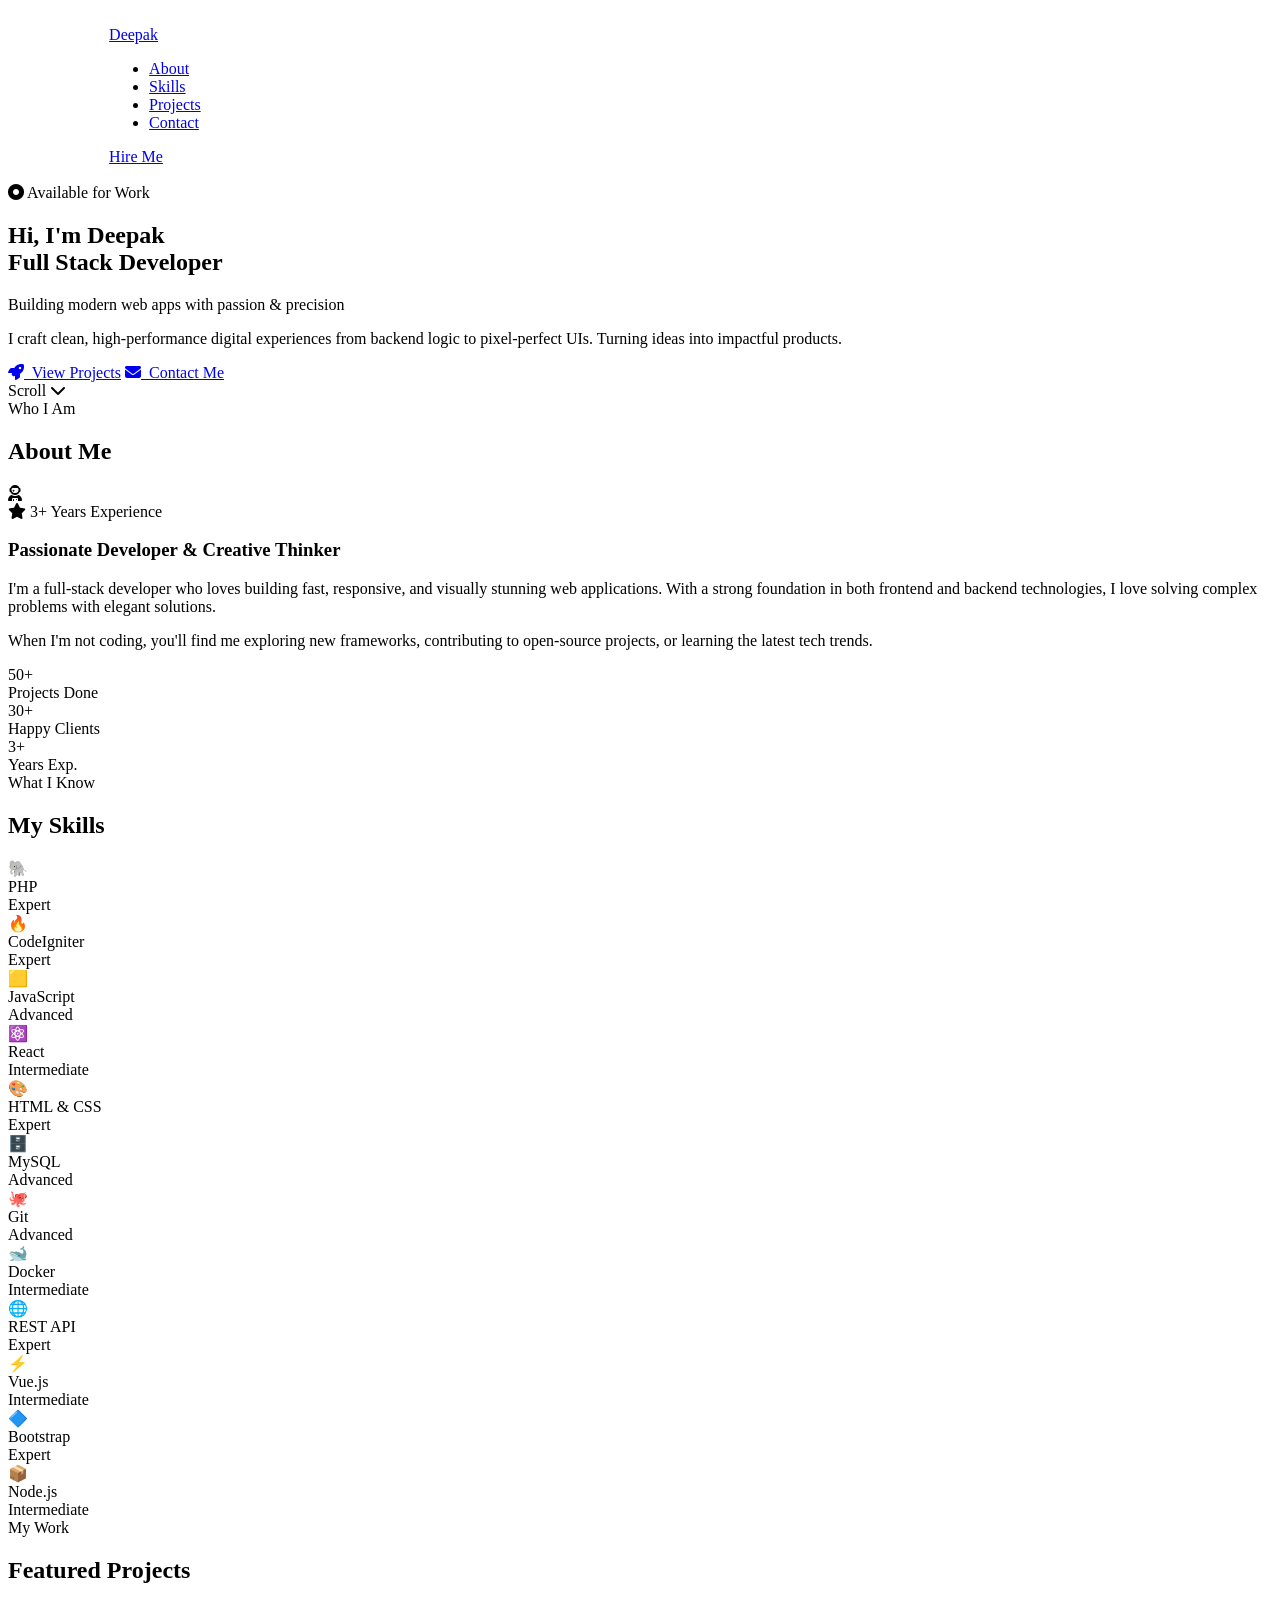
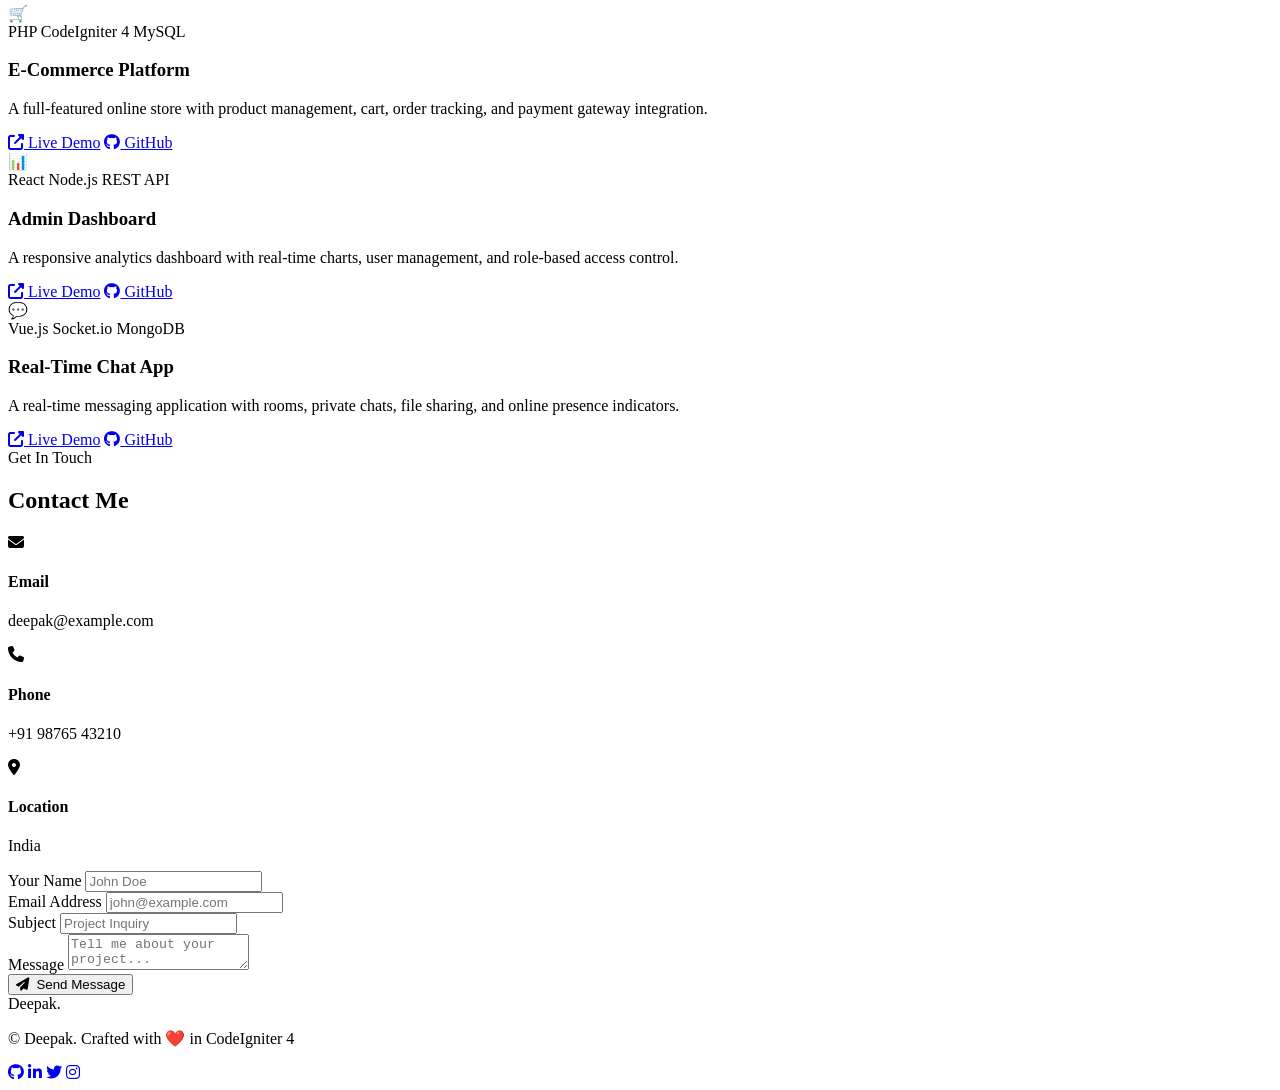
==== v2.html @ ba1d5355 "Add v2.html for personal portfolio website This file contains the complete HTML structure for a pers" ====
<!DOCTYPE html>
<html lang="en">

<head>
    <meta charset="UTF-8">
    <meta name="viewport" content="width=device-width, initial-scale=1.0">
    <meta name="description"
        content="Deepak - Full Stack Developer Portfolio. Explore my projects, skills, and experience.">
    <title>
       Sarathi V
    </title>

    <!-- Google Fonts -->
    <link
        href="https://fonts.googleapis.com/css2?family=Inter:wght@300;400;500;600;700;800;900&family=Outfit:wght@400;600;700;800&display=swap"
        rel="stylesheet">

    <!-- Font Awesome -->
    <link rel="stylesheet" href="https://cdnjs.cloudflare.com/ajax/libs/font-awesome/6.5.0/css/all.min.css">
    <link rel="stylesheet" href="https://meet-deepak-com.vercel.app/style.css">

</head>

<body>

    <!-- ===== NAVBAR ===== -->
    <nav id="navbar">
        <a href="#" class="nav-logo">Deepak</a>
        <ul class="nav-links">
            <li><a href="#about">About</a></li>
            <li><a href="#skills">Skills</a></li>
            <li><a href="#projects">Projects</a></li>
            <li><a href="#contact">Contact</a></li>
        </ul>
        <a href="#contact" class="nav-btn">Hire Me</a>
    </nav>

    <!-- ===== HERO SECTION ===== -->
    <section class="hero" id="home">
        <div class="hero-bg"></div>
        <div class="hero-content">
            <div class="hero-badge">
                <i class="fas fa-circle-dot fa-beat-fade"></i>
                Available for Work
            </div>
            <h1 class="hero-title">
                Hi, I'm <span class="highlight">Deepak</span><br>
                Full Stack Developer
            </h1>
            <p class="hero-subtitle">
                Building <span>modern web apps</span> with passion & precision
            </p>
            <p class="hero-description">
                I craft clean, high-performance digital experiences from backend logic to pixel-perfect UIs. Turning
                ideas into impactful products.
            </p>
            <div class="hero-actions">
                <a href="#projects" class="btn-primary"><i class="fas fa-rocket"></i> &nbsp;View Projects</a>
                <a href="#contact" class="btn-secondary"><i class="fas fa-envelope"></i> &nbsp;Contact Me</a>
            </div>
        </div>
        <div class="scroll-indicator">
            <span>Scroll</span>
            <i class="fas fa-chevron-down"></i>
        </div>
    </section>

    <!-- ===== ABOUT SECTION ===== -->
    <section id="about">
        <div class="section-header fade-in">
            <div class="section-label">Who I Am</div>
            <h2 class="section-title">About Me</h2>
            <div class="section-line"></div>
        </div>
        <div class="about-grid">
            <div class="about-avatar fade-in">
                <div class="avatar-frame">
                    <div class="avatar-inner">
                        <i class="fas fa-user-astronaut"></i>
                    </div>
                </div>
                <div class="avatar-badge">
                    <i class="fas fa-star"></i> 3+ Years Experience
                </div>
            </div>
            <div class="about-content fade-in">
                <h3>Passionate Developer & Creative Thinker</h3>
                <p>
                    I'm a full-stack developer who loves building fast, responsive, and visually stunning web
                    applications.
                    With a strong foundation in both frontend and backend technologies, I love solving complex problems
                    with elegant solutions.
                </p>
                <p>
                    When I'm not coding, you'll find me exploring new frameworks, contributing to open-source projects,
                    or learning the latest tech trends.
                </p>
                <div class="about-stats">
                    <div class="stat-card">
                        <div class="stat-number">50+</div>
                        <div class="stat-label">Projects Done</div>
                    </div>
                    <div class="stat-card">
                        <div class="stat-number">30+</div>
                        <div class="stat-label">Happy Clients</div>
                    </div>
                    <div class="stat-card">
                        <div class="stat-number">3+</div>
                        <div class="stat-label">Years Exp.</div>
                    </div>
                </div>
            </div>
        </div>
    </section>

    <!-- ===== SKILLS SECTION ===== -->
    <section id="skills">
        <div class="section-header fade-in">
            <div class="section-label">What I Know</div>
            <h2 class="section-title">My Skills</h2>
            <div class="section-line"></div>
        </div>
        <div class="skills-grid">
            <div class="skill-card fade-in">
                <span class="skill-icon">🐘</span>
                <div class="skill-name">PHP</div>
                <div class="skill-level">Expert</div>
            </div>
        
            <div class="skill-card fade-in">
                <span class="skill-icon">🔥</span>
                <div class="skill-name">CodeIgniter</div>
                <div class="skill-level">Expert</div>
            </div>
        
            <div class="skill-card fade-in">
                <span class="skill-icon">🟨</span>
                <div class="skill-name">JavaScript</div>
                <div class="skill-level">Advanced</div>
            </div>
        
            <div class="skill-card fade-in">
                <span class="skill-icon">⚛️</span>
                <div class="skill-name">React</div>
                <div class="skill-level">Intermediate</div>
            </div>
        
            <div class="skill-card fade-in">
                <span class="skill-icon">🎨</span>
                <div class="skill-name">HTML &amp; CSS</div>
                <div class="skill-level">Expert</div>
            </div>
        
            <div class="skill-card fade-in">
                <span class="skill-icon">🗄️</span>
                <div class="skill-name">MySQL</div>
                <div class="skill-level">Advanced</div>
            </div>
        
            <div class="skill-card fade-in">
                <span class="skill-icon">🐙</span>
                <div class="skill-name">Git</div>
                <div class="skill-level">Advanced</div>
            </div>
        
            <div class="skill-card fade-in">
                <span class="skill-icon">🐋</span>
                <div class="skill-name">Docker</div>
                <div class="skill-level">Intermediate</div>
            </div>
        
            <div class="skill-card fade-in">
                <span class="skill-icon">🌐</span>
                <div class="skill-name">REST API</div>
                <div class="skill-level">Expert</div>
            </div>
        
            <div class="skill-card fade-in">
                <span class="skill-icon">⚡</span>
                <div class="skill-name">Vue.js</div>
                <div class="skill-level">Intermediate</div>
            </div>
        
            <div class="skill-card fade-in">
                <span class="skill-icon">🔷</span>
                <div class="skill-name">Bootstrap</div>
                <div class="skill-level">Expert</div>
            </div>
        
            <div class="skill-card fade-in">
                <span class="skill-icon">📦</span>
                <div class="skill-name">Node.js</div>
                <div class="skill-level">Intermediate</div>
            </div>
        </div>
    </section>

    <!-- ===== PROJECTS SECTION ===== -->
    <section id="projects">
        <div class="section-header fade-in">
            <div class="section-label">My Work</div>
            <h2 class="section-title">Featured Projects</h2>
            <div class="section-line"></div>
        </div>
        <div class="projects-grid">
            <div class="project-card fade-in">
                <div class="project-thumb purple">🛒</div>
                <div class="project-body">
                    <div class="project-tags">
                        <span class="tag">PHP</span>
                        <span class="tag">CodeIgniter 4</span>
                        <span class="tag">MySQL</span>
                    </div>
                    <h3>E-Commerce Platform</h3>
                    <p>A full-featured online store with product management, cart, order tracking, and payment gateway
                        integration.</p>
                    <div class="project-links">
                        <a href="#" class="project-link"><i class="fas fa-external-link-alt"></i> Live Demo</a>
                        <a href="#" class="project-link"><i class="fab fa-github"></i> GitHub</a>
                    </div>
                </div>
            </div>
            <div class="project-card fade-in">
                <div class="project-thumb pink">📊</div>
                <div class="project-body">
                    <div class="project-tags">
                        <span class="tag">React</span>
                        <span class="tag">Node.js</span>
                        <span class="tag">REST API</span>
                    </div>
                    <h3>Admin Dashboard</h3>
                    <p>A responsive analytics dashboard with real-time charts, user management, and role-based access
                        control.</p>
                    <div class="project-links">
                        <a href="#" class="project-link"><i class="fas fa-external-link-alt"></i> Live Demo</a>
                        <a href="#" class="project-link"><i class="fab fa-github"></i> GitHub</a>
                    </div>
                </div>
            </div>
            <div class="project-card fade-in">
                <div class="project-thumb cyan">💬</div>
                <div class="project-body">
                    <div class="project-tags">
                        <span class="tag">Vue.js</span>
                        <span class="tag">Socket.io</span>
                        <span class="tag">MongoDB</span>
                    </div>
                    <h3>Real-Time Chat App</h3>
                    <p>A real-time messaging application with rooms, private chats, file sharing, and online presence
                        indicators.</p>
                    <div class="project-links">
                        <a href="#" class="project-link"><i class="fas fa-external-link-alt"></i> Live Demo</a>
                        <a href="#" class="project-link"><i class="fab fa-github"></i> GitHub</a>
                    </div>
                </div>
            </div>
        </div>
    </section>

    <!-- ===== CONTACT SECTION ===== -->
    <section id="contact">
        <div class="section-header fade-in">
            <div class="section-label">Get In Touch</div>
            <h2 class="section-title">Contact Me</h2>
            <div class="section-line"></div>
        </div>
        <div class="contact-container">
            <div class="contact-info fade-in">
                <div class="contact-item">
                    <i class="fas fa-envelope"></i>
                    <h4>Email</h4>
                    <p>deepak@example.com</p>
                </div>
                <div class="contact-item">
                    <i class="fas fa-phone"></i>
                    <h4>Phone</h4>
                    <p>+91 98765 43210</p>
                </div>
                <div class="contact-item">
                    <i class="fas fa-map-marker-alt"></i>
                    <h4>Location</h4>
                    <p>India</p>
                </div>
            </div>
            <div class="contact-form fade-in">
                <div class="form-row">
                    <div class="form-group">
                        <label for="name">Your Name</label>
                        <input type="text" id="name" placeholder="John Doe">
                    </div>
                    <div class="form-group">
                        <label for="email">Email Address</label>
                        <input type="email" id="email" placeholder="john@example.com">
                    </div>
                </div>
                <div class="form-group">
                    <label for="subject">Subject</label>
                    <input type="text" id="subject" placeholder="Project Inquiry">
                </div>
                <div class="form-group">
                    <label for="message">Message</label>
                    <textarea id="message" placeholder="Tell me about your project..."></textarea>
                </div>
                <button type="button" class="form-submit">
                    <i class="fas fa-paper-plane"></i> &nbsp;Send Message
                </button>
            </div>
        </div>
    </section>

    <!-- ===== FOOTER ===== -->
    <footer>
        <div class="footer-brand">Deepak.</div>
        <p class="footer-text">©
            <?= date('Y') ?> Deepak. Crafted with ❤️ in CodeIgniter 4
        </p>
        <div class="social-links">
            <a href="#" class="social-link" title="GitHub"><i class="fab fa-github"></i></a>
            <a href="#" class="social-link" title="LinkedIn"><i class="fab fa-linkedin-in"></i></a>
            <a href="#" class="social-link" title="Twitter"><i class="fab fa-twitter"></i></a>
            <a href="#" class="social-link" title="Instagram"><i class="fab fa-instagram"></i></a>
        </div>
    </footer>

    <script>
        // ===== NAVBAR SCROLL EFFECT =====
        window.addEventListener('scroll', () => {
            const nav = document.getElementById('navbar');
            nav.style.padding = window.scrollY > 50 ? '12px 8%' : '18px 8%';
            nav.style.boxShadow = window.scrollY > 50 ? '0 4px 30px rgba(0,0,0,0.4)' : 'none';
        });

        // ===== SCROLL ANIMATIONS =====
        const observer = new IntersectionObserver((entries) => {
            entries.forEach((entry, i) => {
                if (entry.isIntersecting) {
                    setTimeout(() => entry.target.classList.add('visible'), i * 80);
                }
            });
        }, { threshold: 0.1 });

        document.querySelectorAll('.fade-in').forEach(el => observer.observe(el));

        // ===== SMOOTH SCROLL =====
        document.querySelectorAll('a[href^="#"]').forEach(link => {
            link.addEventListener('click', e => {
                const target = document.querySelector(link.getAttribute('href'));
                if (target) {
                    e.preventDefault();
                    target.scrollIntoView({ behavior: 'smooth', block: 'start' });
                }
            });
        });
    </script>

</body>

</html>
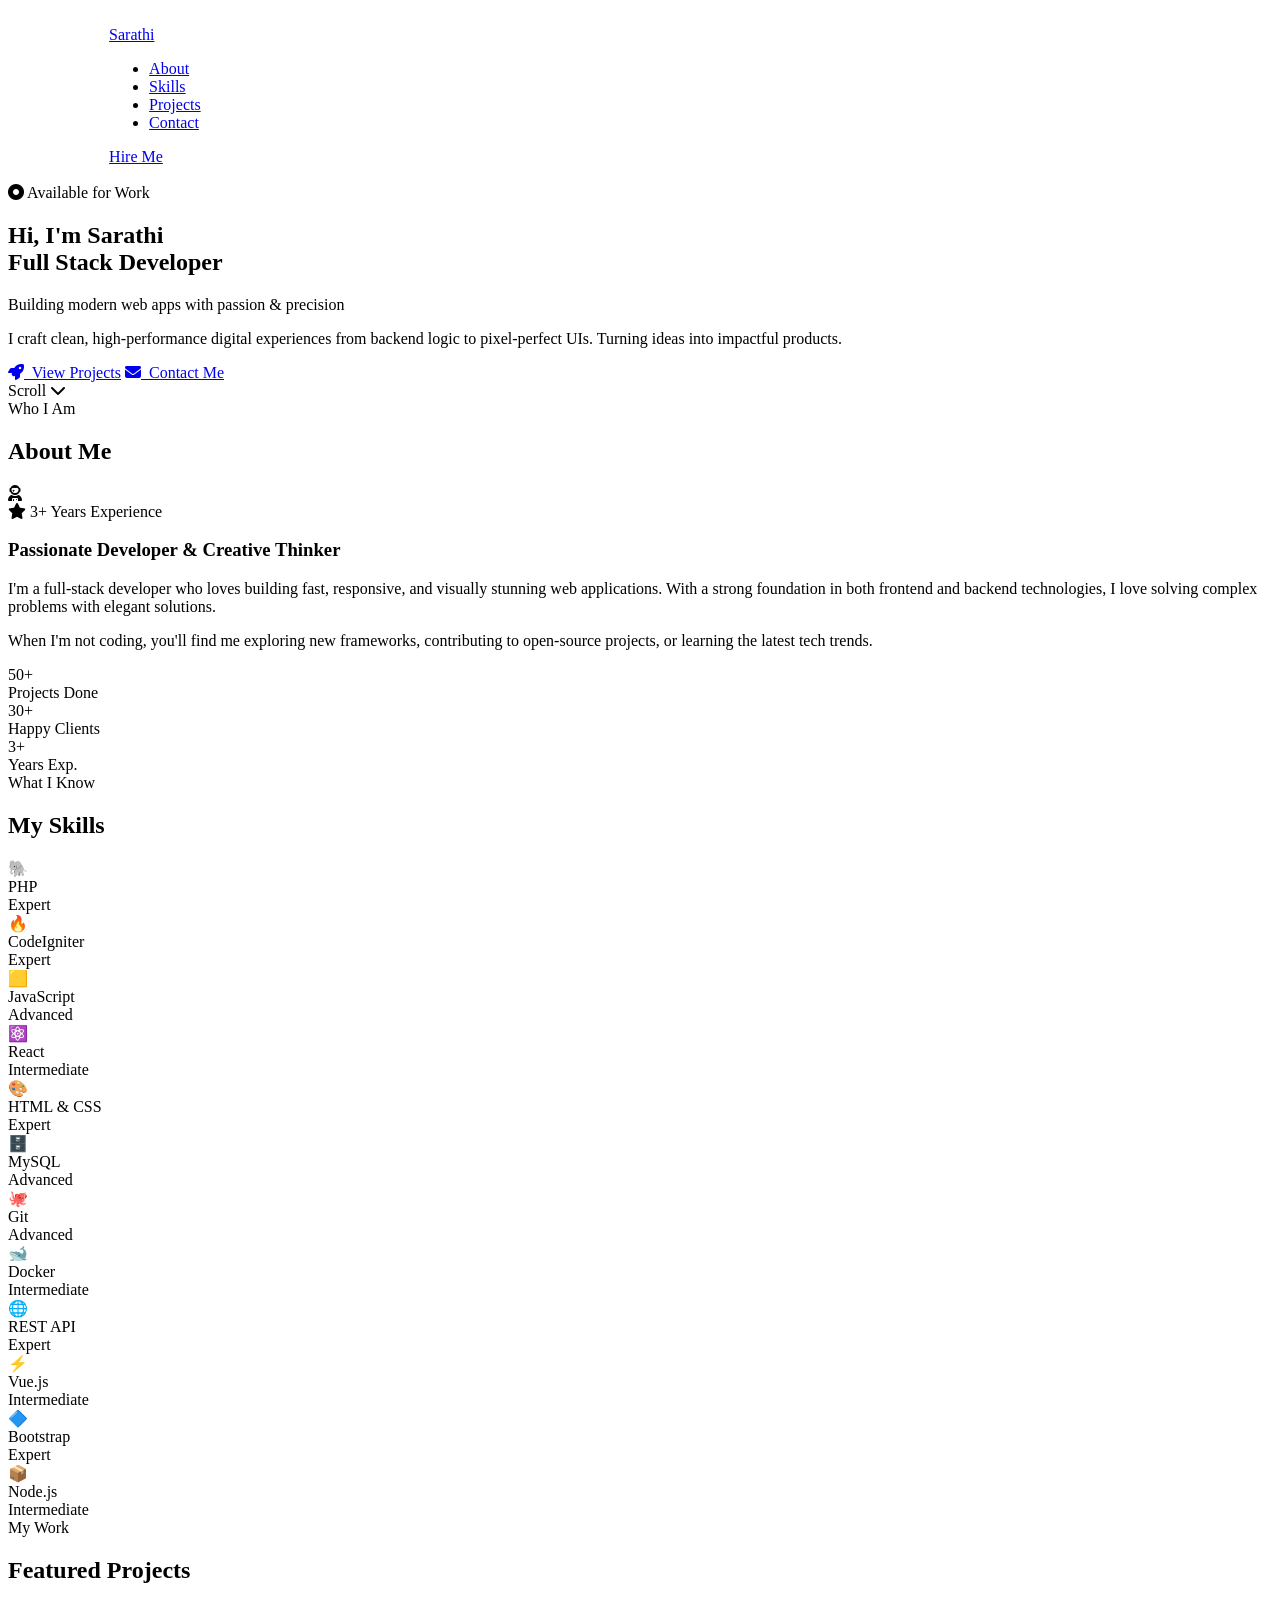
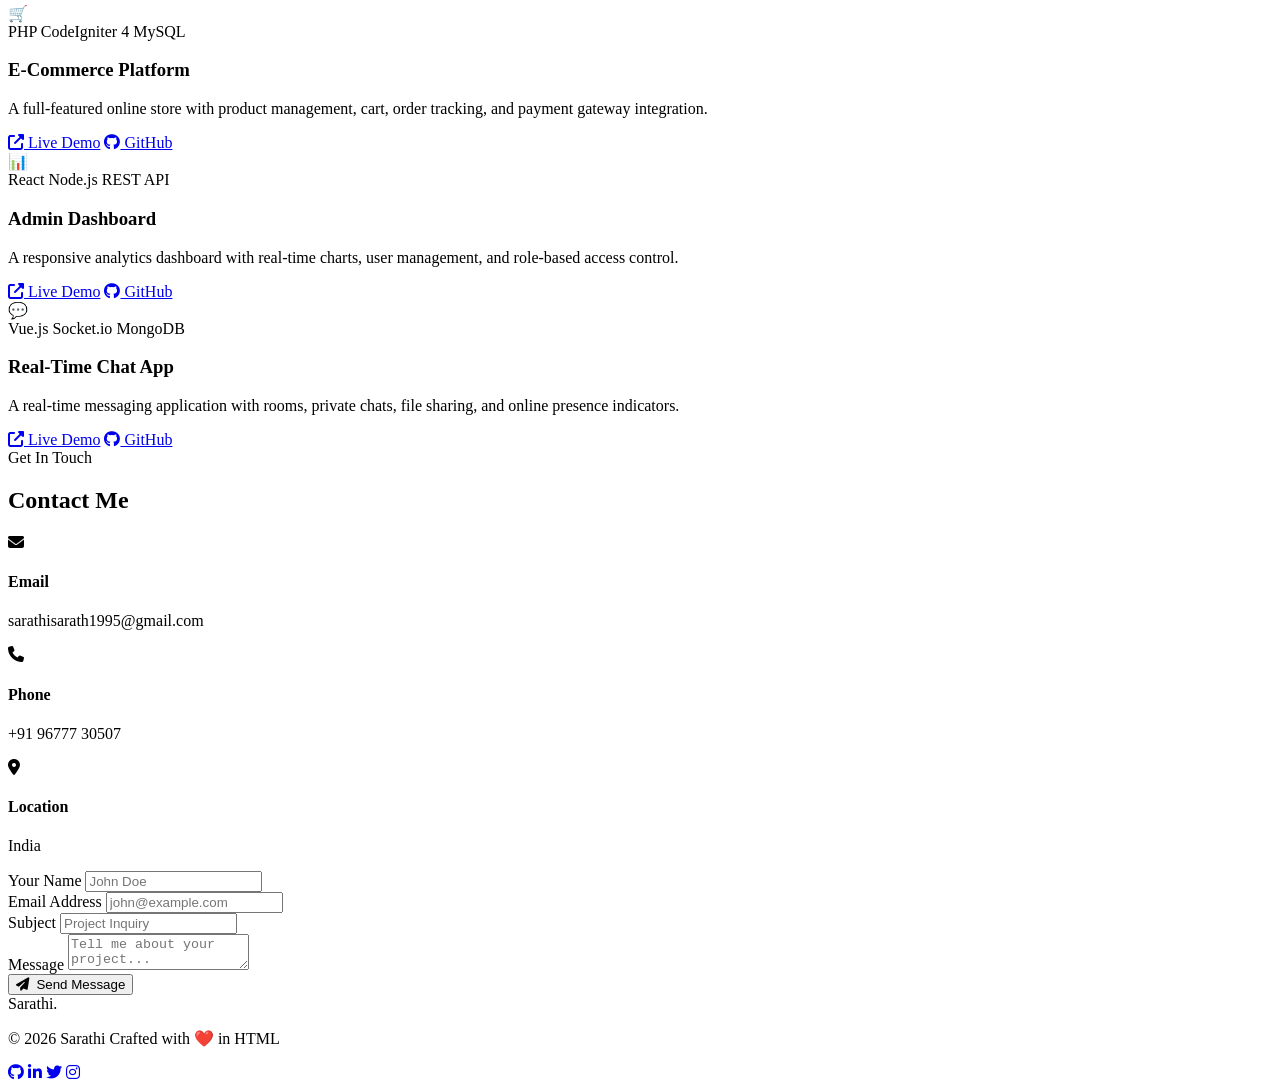
==== commit a64910ee: "Update v2.html" ====
--- a/v2.html
+++ b/v2.html
@@ -5,7 +5,7 @@
     <meta charset="UTF-8">
     <meta name="viewport" content="width=device-width, initial-scale=1.0">
     <meta name="description"
-        content="Deepak - Full Stack Developer Portfolio. Explore my projects, skills, and experience.">
+        content="Sarathi - Full Stack Developer Portfolio. Explore my projects, skills, and experience.">
     <title>
        Sarathi V
     </title>
@@ -17,7 +17,7 @@
 
     <!-- Font Awesome -->
     <link rel="stylesheet" href="https://cdnjs.cloudflare.com/ajax/libs/font-awesome/6.5.0/css/all.min.css">
-    <link rel="stylesheet" href="https://meet-deepak-com.vercel.app/style.css">
+    <link rel="stylesheet" href="https://portfolio-sarathiv.vercel.app/style.css">
 
 </head>
 
@@ -25,7 +25,7 @@
 
     <!-- ===== NAVBAR ===== -->
     <nav id="navbar">
-        <a href="#" class="nav-logo">Deepak</a>
+        <a href="#" class="nav-logo">Sarathi</a>
         <ul class="nav-links">
             <li><a href="#about">About</a></li>
             <li><a href="#skills">Skills</a></li>
@@ -44,7 +44,7 @@
                 Available for Work
             </div>
             <h1 class="hero-title">
-                Hi, I'm <span class="highlight">Deepak</span><br>
+                Hi, I'm <span class="highlight">Sarathi</span><br>
                 Full Stack Developer
             </h1>
             <p class="hero-subtitle">
@@ -269,12 +269,12 @@
                 <div class="contact-item">
                     <i class="fas fa-envelope"></i>
                     <h4>Email</h4>
-                    <p>deepak@example.com</p>
+                    <p>sarathisarath1995@gmail.com</p>
                 </div>
                 <div class="contact-item">
                     <i class="fas fa-phone"></i>
                     <h4>Phone</h4>
-                    <p>+91 98765 43210</p>
+                    <p>+91 96777 30507</p>
                 </div>
                 <div class="contact-item">
                     <i class="fas fa-map-marker-alt"></i>
@@ -310,9 +310,9 @@
 
     <!-- ===== FOOTER ===== -->
     <footer>
-        <div class="footer-brand">Deepak.</div>
+        <div class="footer-brand">Sarathi.</div>
         <p class="footer-text">©
-            <?= date('Y') ?> Deepak. Crafted with ❤️ in CodeIgniter 4
+            2026 Sarathi Crafted with ❤️ in HTML
         </p>
         <div class="social-links">
             <a href="#" class="social-link" title="GitHub"><i class="fab fa-github"></i></a>
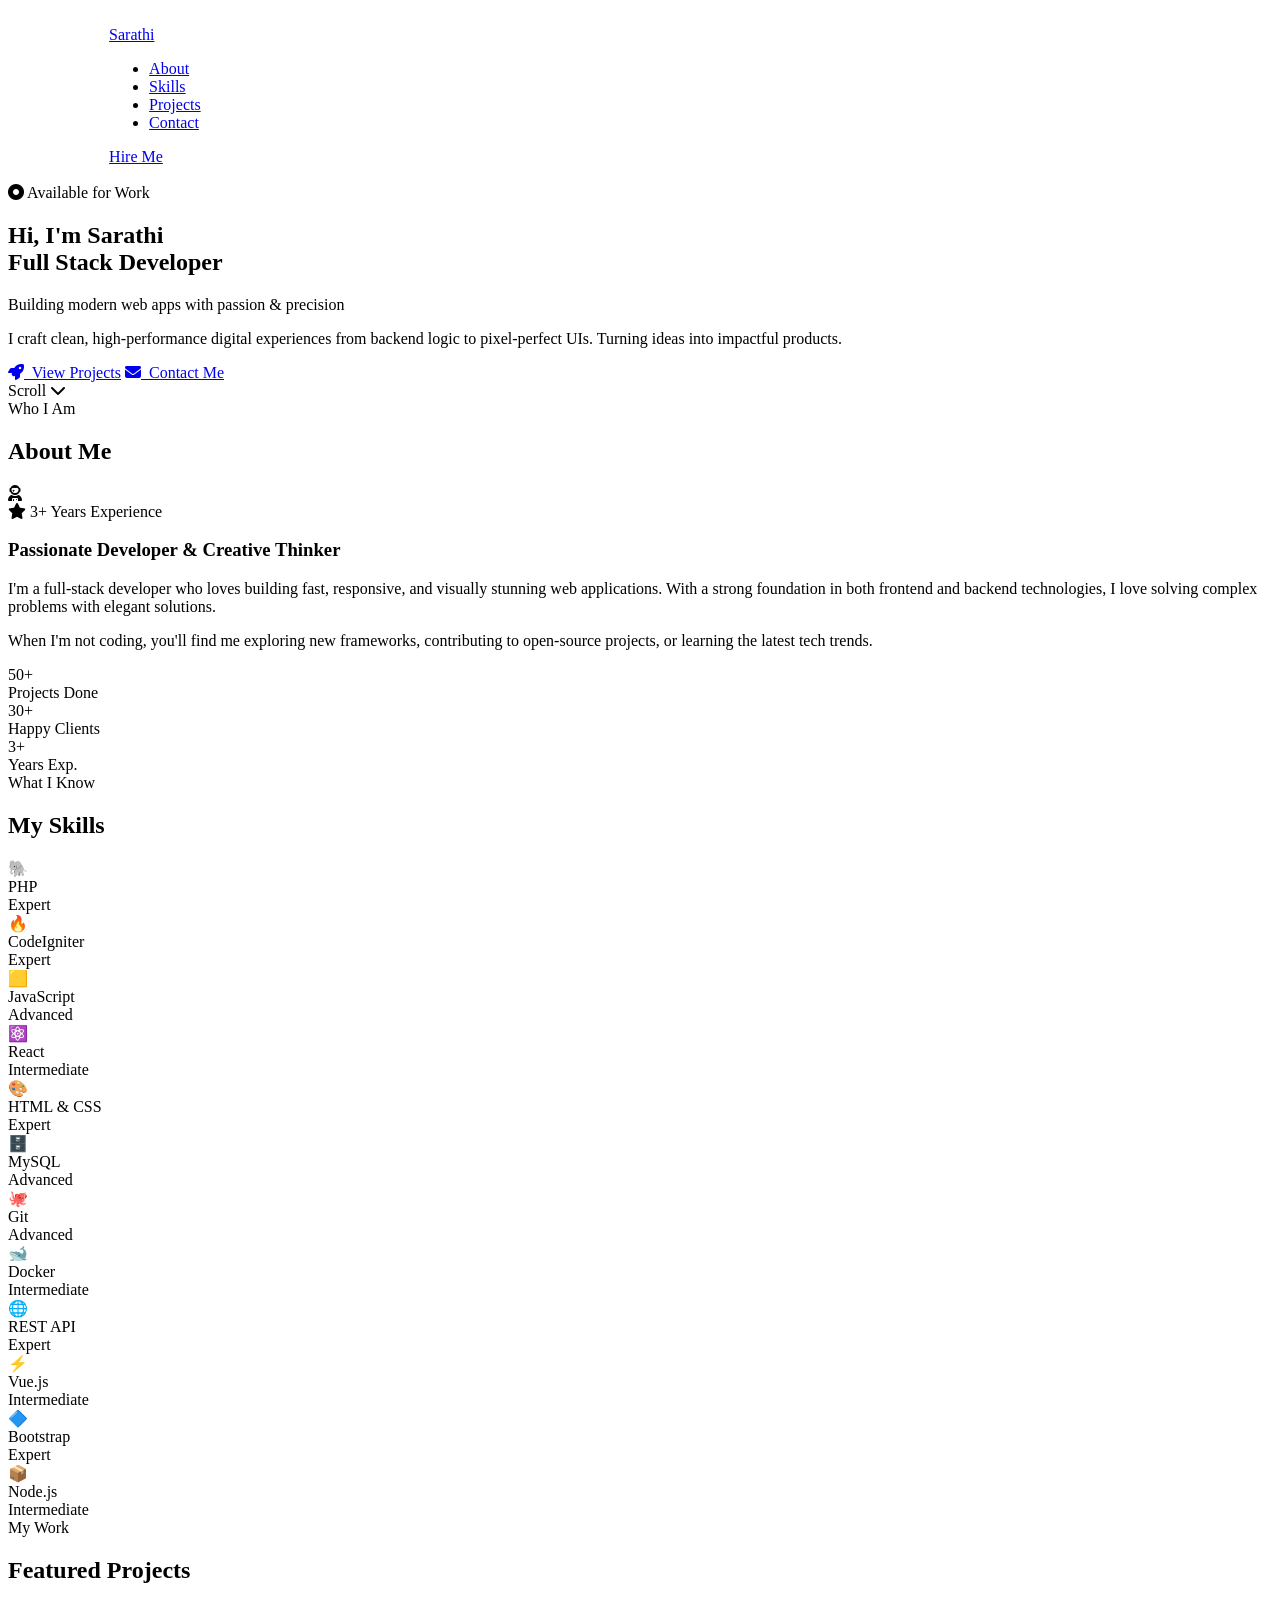
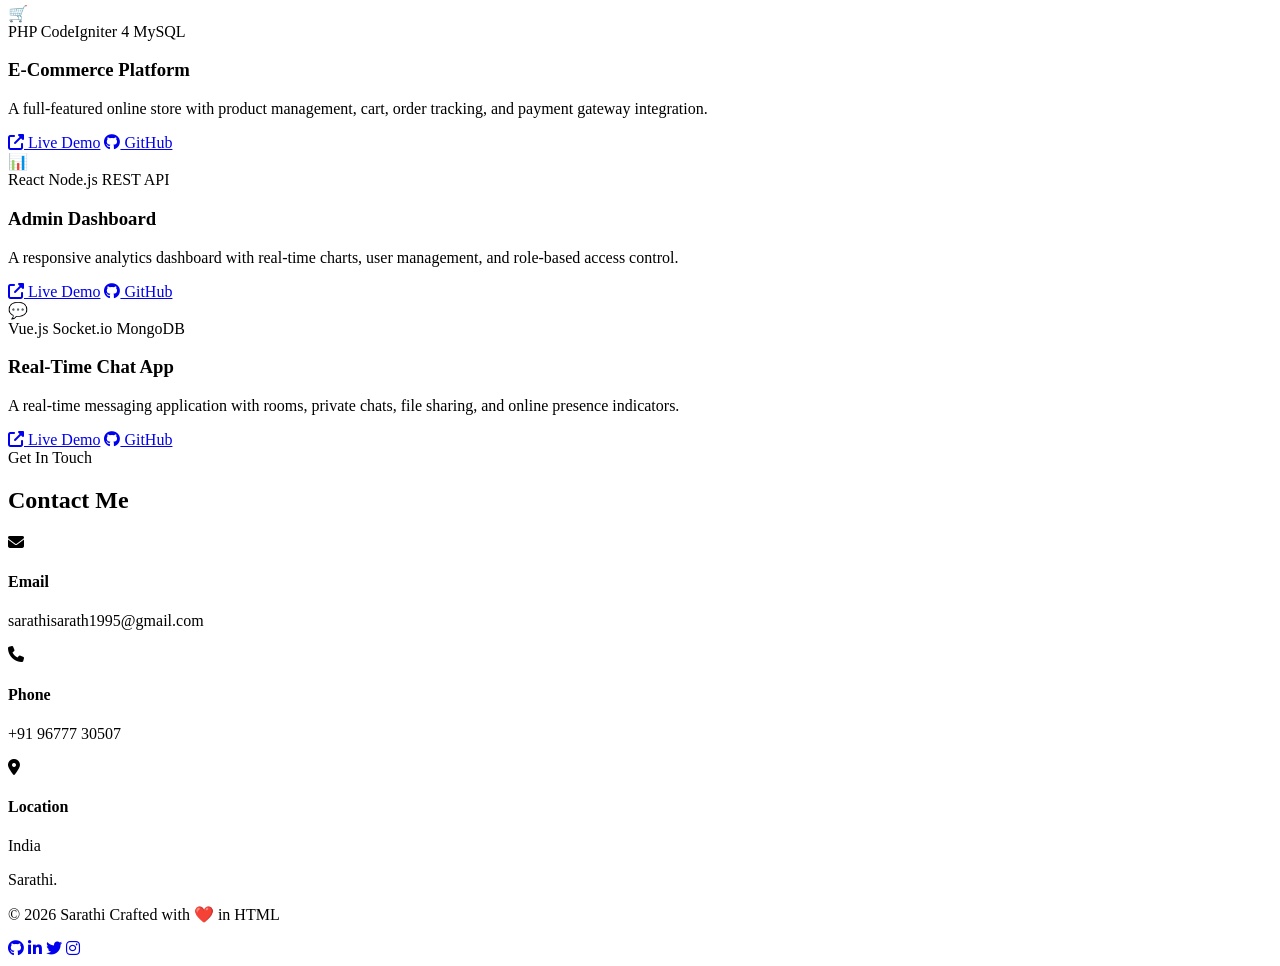
==== commit b627333b: "Update v2.html" ====
--- a/v2.html
+++ b/v2.html
@@ -282,7 +282,7 @@
                     <p>India</p>
                 </div>
             </div>
-            <div class="contact-form fade-in">
+            <div class="contact-form fade-in" hidden>
                 <div class="form-row">
                     <div class="form-group">
                         <label for="name">Your Name</label>
